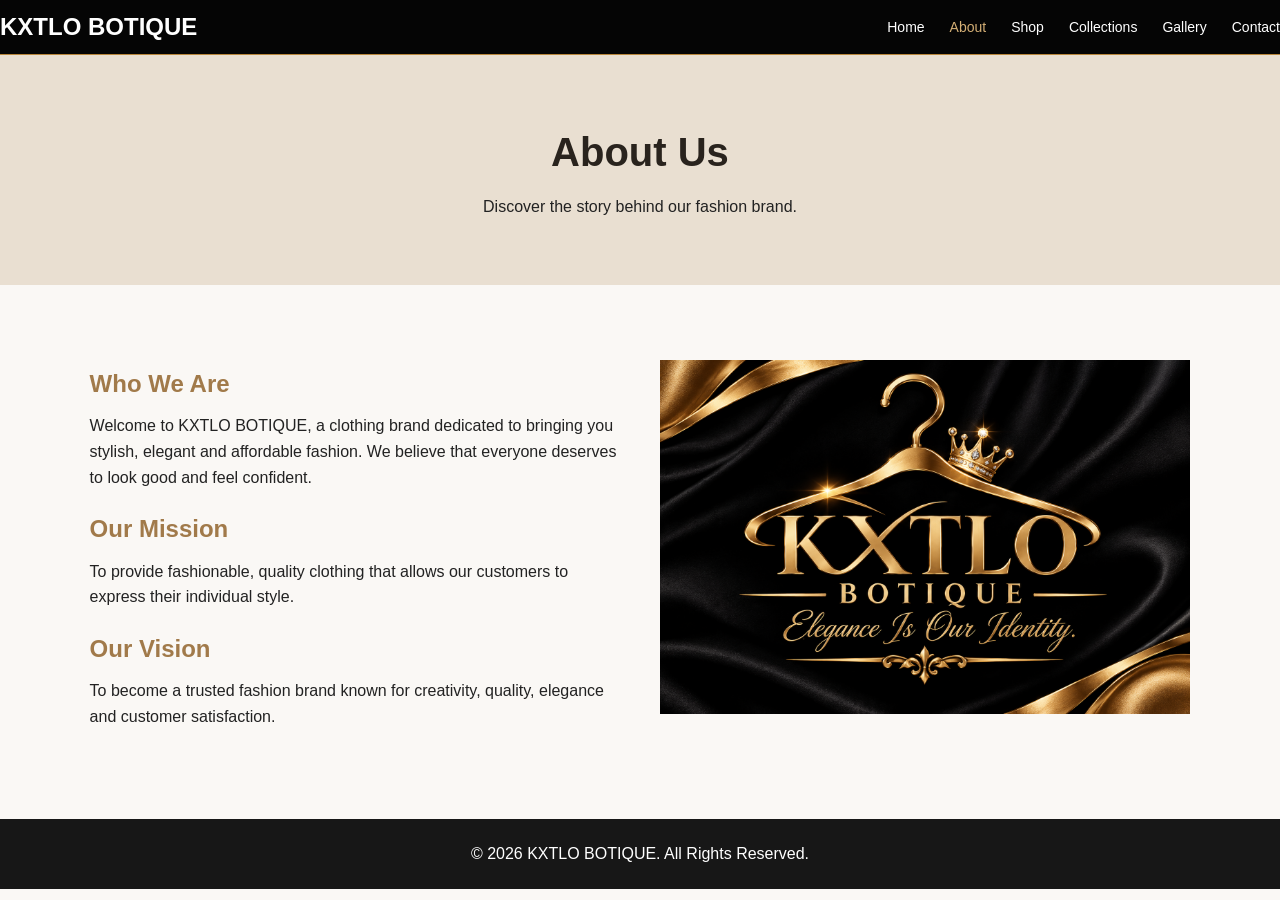
==== about.html @ f19df477 "Update about.html" ====
<!DOCTYPE html>
<html lang="en">
<head>
    <meta charset="UTF-8">
    <meta name="viewport" content="width=device-width, initial-scale=1.0">
    <title>About Us | KXTLO BOTIQUE</title>
    <link rel="stylesheet" href="style.css">
</head>
<body>

<header>
    <h2 class="logo">KXTLO BOTIQUE</h2>
    <nav>
        <a href="index.html">Home</a>
        <a href="about.html" class="active">About</a>
        <a href="shop.html">Shop</a>
        <a href="collections.html">Collections</a>
        <a href="gallery.html">Gallery</a>
        <a href="contact.html">Contact</a>
    </nav>
</header>

<section class="page-banner">
    <h1>About Us</h1>
    <p>Discover the story behind our fashion brand.</p>
</section>

<section class="about-section">
    <div>
        <h2>Who We Are</h2>
        <p>
            Welcome to KXTLO BOTIQUE, a clothing brand dedicated
            to bringing you stylish, elegant and affordable fashion.
            We believe that everyone deserves to look good and feel confident.
        </p>

        <h2>Our Mission</h2>
        <p>
            To provide fashionable, quality clothing that allows
            our customers to express their individual style.
        </p>

        <h2>Our Vision</h2>
        <p>
            To become a trusted fashion brand known for creativity,
            quality, elegance and customer satisfaction.
        </p>
    </div>

    <img src="Luxurious Gold Crown Hanger Boutique Logo.png"
         alt="Fashion boutique">
</section>

<footer>
    <p>&copy; 2026 KXTLO BOTIQUE. All Rights Reserved.</p>
</footer>

</body>
</html>
---- style.css ----
/* GENERAL STYLING */

* {
    margin: 0;
    padding: 0;
    box-sizing: border-box;
}

body {
    font-family: Arial, sans-serif;
    background-color: #faf8f5;
    color: #222;
    line-height: 1.6;
}

/* NAVIGATION BAR */

header {
    background-color: #171717;
    color: white;
    padding: 20px 5%;
    display: flex;
    justify-content: space-between;
    align-items: center;
    flex-wrap: wrap;
    gap: 15px;
}

header {
    background: #050505;
    padding: 8px 0;
    border-bottom: 1px solid #b8863b;
}

header .brand {
    display: flex;
    align-items: center;
    text-decoration: none;
}

header .brand img {
    width: 65px;
    height: 48px;
    object-fit: contain;
    object-position: center;
    display: block;
}

header .container.nav {
    display: flex;
    align-items: center;
    justify-content: space-between;
    min-height: 60px;
    gap: 20px;
}

header nav {
    display: flex;
    align-items: center;
    gap: 25px;
}
@media (max-width: 600px) {
    header .brand img {
        width: 52px;
        height: 42px;
    }
}

nav {
    display: flex;
    flex-wrap: wrap;
    gap: 20px;
}

nav a {
    color: white;
    text-decoration: none;
    font-size: 14px;
    transition: 0.3s;
}

nav a:hover,
nav a.active {
    color: #d4af75;
}

/* HOME PAGE HERO */

.hero {
    min-height: 520px;
    background:
    linear-gradient(rgba(0,0,0,0.45), rgba(0,0,0,0.45)),
    url("https://images.unsplash.com/photo-1483985988355-763728e1935b?w=1600")
    center/cover no-repeat;

    display: flex;
    align-items: center;
    justify-content: center;
    text-align: center;
    color: white;
    padding: 40px 20px;
}

.hero-content h1 {
    font-size: 52px;
    margin: 15px 0;
}

.hero-content p {
    margin-bottom: 20px;
}

/* BUTTONS */

.btn {
    display: inline-block;
    background-color: #b89460;
    color: white;
    padding: 12px 25px;
    text-decoration: none;
    border: none;
    cursor: pointer;
    margin-top: 12px;
    transition: 0.3s;
}

.btn:hover {
    background-color: #171717;
}

/* GENERAL SECTIONS */

.section {
    padding: 60px 7%;
    text-align: center;
}

.section h2 {
    font-size: 30px;
    margin-bottom: 20px;
}

/* PAGE BANNERS */

.page-banner {
    background-color: #e9dfd1;
    text-align: center;
    padding: 65px 20px;
}

.page-banner h1 {
    font-size: 40px;
    color: #29231d;
    margin-bottom: 10px;
}

/* PRODUCT CARDS */

.products {
    display: grid;
    grid-template-columns: repeat(auto-fit, minmax(220px, 1fr));
    gap: 25px;
    margin-top: 30px;
}

.product {
    background-color: white;
    padding: 15px;
    box-shadow: 0 3px 12px rgba(0,0,0,0.08);
    transition: 0.3s;
}

.product:hover {
    transform: translateY(-5px);
}

.product img {
    width: 100%;
    height: 280px;
    object-fit: cover;
}

.product h3 {
    margin-top: 12px;
    color: #29231d;
}

.product p {
    margin: 10px 0;
}

/* ABOUT PAGE */

.about-section {
    display: grid;
    grid-template-columns: 1fr 1fr;
    gap: 40px;
    align-items: center;
    padding: 60px 7%;
}

.about-section h2 {
    color: #a17a4a;
    margin: 20px 0 10px;
}

.about-section img {
    width: 100%;
    max-height: 450px;
    object-fit: cover;
}

/* GALLERY PAGE */

.gallery {
    display: grid;
    grid-template-columns: repeat(3, 1fr);
    gap: 15px;
    padding: 20px 7%;
}

.gallery img {
    width: 100%;
    height: 300px;
    object-fit: cover;
    transition: 0.3s;
}

.gallery img:hover {
    transform: scale(1.03);
}

/* CONTACT PAGE */

.contact-section {
    display: grid;
    grid-template-columns: 1fr 1fr;
    gap: 40px;
    padding: 60px 7%;
}

.contact-info h2,
form h2 {
    margin-bottom: 20px;
    color: #a17a4a;
}

.contact-info p {
    margin-bottom: 15px;
}

form {
    display: flex;
    flex-direction: column;
    gap: 12px;
}

input,
textarea {
    padding: 12px;
    border: 1px solid #ccc;
    font-family: Arial, sans-serif;
    width: 100%;
}

textarea {
    resize: vertical;
}

form .btn {
    align-self: flex-start;
}

/* FOOTER */

footer {
    background-color: #171717;
    color: white;
    text-align: center;
    padding: 22px;
    margin-top: 30px;
}

/* MOBILE RESPONSIVENESS */

@media (max-width: 768px) {

    header {
        flex-direction: column;
        text-align: center;
    }

    nav {
        justify-content: center;
        gap: 12px;
    }

    .hero-content h1 {
        font-size: 34px;
    }

    .about-section,
    .contact-section {
        grid-template-columns: 1fr;
    }

    .gallery {
        grid-template-columns: repeat(2, 1fr);
    }

}

@media (max-width: 480px) {

    .gallery {
        grid-template-columns: 1fr;
    }

    .page-banner h1 {
        font-size: 30px;
    }

}
header .brand {
    display: flex;
    align-items: center;
}

header .brand img.logo {
    width: 75px;
    height: 60px;
    object-fit: contain;
    display: block;
}
.product img,
.product video {
    width: 100%;
    height: 200px;
    object-fit: contain;
    display: block;
    margin: 0 auto;
}

.product {
    position: relative;
    overflow: hidden;
}
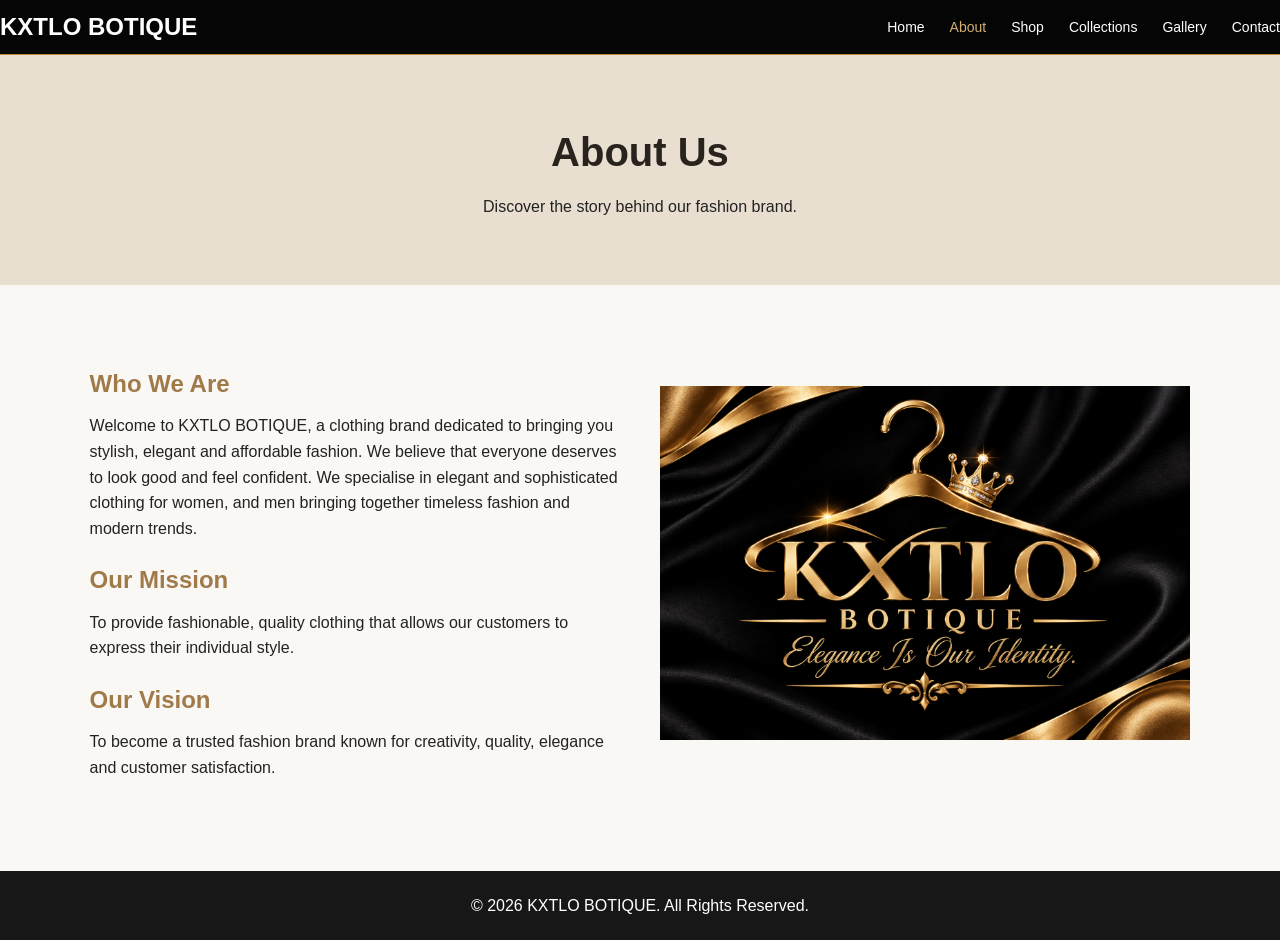
==== commit 7658da00: "Update about.html" ====
--- a/about.html
+++ b/about.html
@@ -33,6 +33,8 @@
             Welcome to KXTLO BOTIQUE, a clothing brand dedicated
             to bringing you stylish, elegant and affordable fashion.
             We believe that everyone deserves to look good and feel confident.
+            We specialise in elegant and sophisticated clothing for women, and men bringing together 
+            timeless fashion and modern trends.
         </p>
 
         <h2>Our Mission</h2>
--- a/style.css
+++ b/style.css
@@ -327,11 +327,25 @@
     align-items: center;
 }
 
+/* CIRCULAR SPINNING LOGO */
+
 header .brand img.logo {
-    width: 75px;
+    width: 60px;
     height: 60px;
+    border-radius: 50%;
+    border: 2px solid #b8863b;
     object-fit: contain;
-    display: block;
+    background: #050505;
+    animation: logoFlip 4s linear infinite;
+}
+
+@keyframes logoFlip {
+    from {
+        transform: rotateY(0deg);
+    }
+    to {
+        transform: rotateY(360deg);
+    }
 }
 .product img,
 .product video {
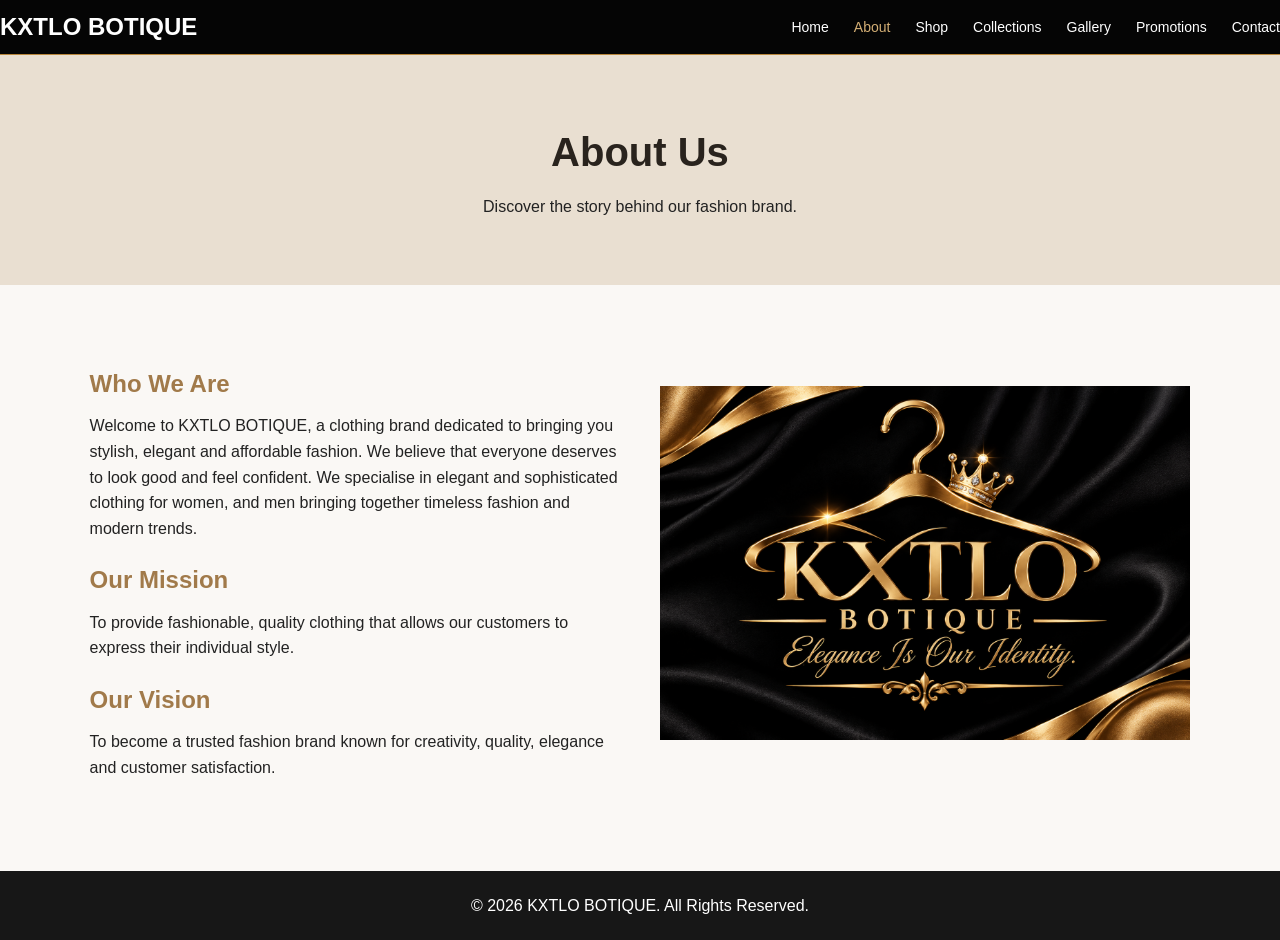
==== commit a107b51c: "Update about.html" ====
--- a/about.html
+++ b/about.html
@@ -17,6 +17,7 @@
         <a href="shop.html">Shop</a>
         <a href="collections.html">Collections</a>
         <a href="gallery.html">Gallery</a>
+        <a href="promotions.html">Promotions</a>
         <a href="contact.html">Contact</a>
     </nav>
 </header>
--- a/style.css
+++ b/style.css
@@ -88,18 +88,39 @@
 /* HOME PAGE HERO */
 
 .hero {
+    position: relative;
     min-height: 520px;
-    background:
-    linear-gradient(rgba(0,0,0,0.45), rgba(0,0,0,0.45)),
-    url("https://images.unsplash.com/photo-1483985988355-763728e1935b?w=1600")
-    center/cover no-repeat;
-
     display: flex;
     align-items: center;
     justify-content: center;
     text-align: center;
     color: white;
     padding: 40px 20px;
+    overflow: hidden;
+    background: #050505;
+}
+
+.hero video {
+    position: absolute;
+    width: 100%;
+    height: 100%;
+    top: 0;
+    left: 0;
+    object-fit: cover;
+    z-index: 0;
+}
+
+.hero::before {
+    content: "";
+    position: absolute;
+    inset: 0;
+    background: rgba(0, 0, 0, 0.45);
+    z-index: 1;
+}
+
+.hero-content {
+    position: relative;
+    z-index: 2;
 }
 
 .hero-content h1 {
@@ -350,7 +371,7 @@
 .product img,
 .product video {
     width: 100%;
-    height: 200px;
+    height: 280px;
     object-fit: contain;
     display: block;
     margin: 0 auto;
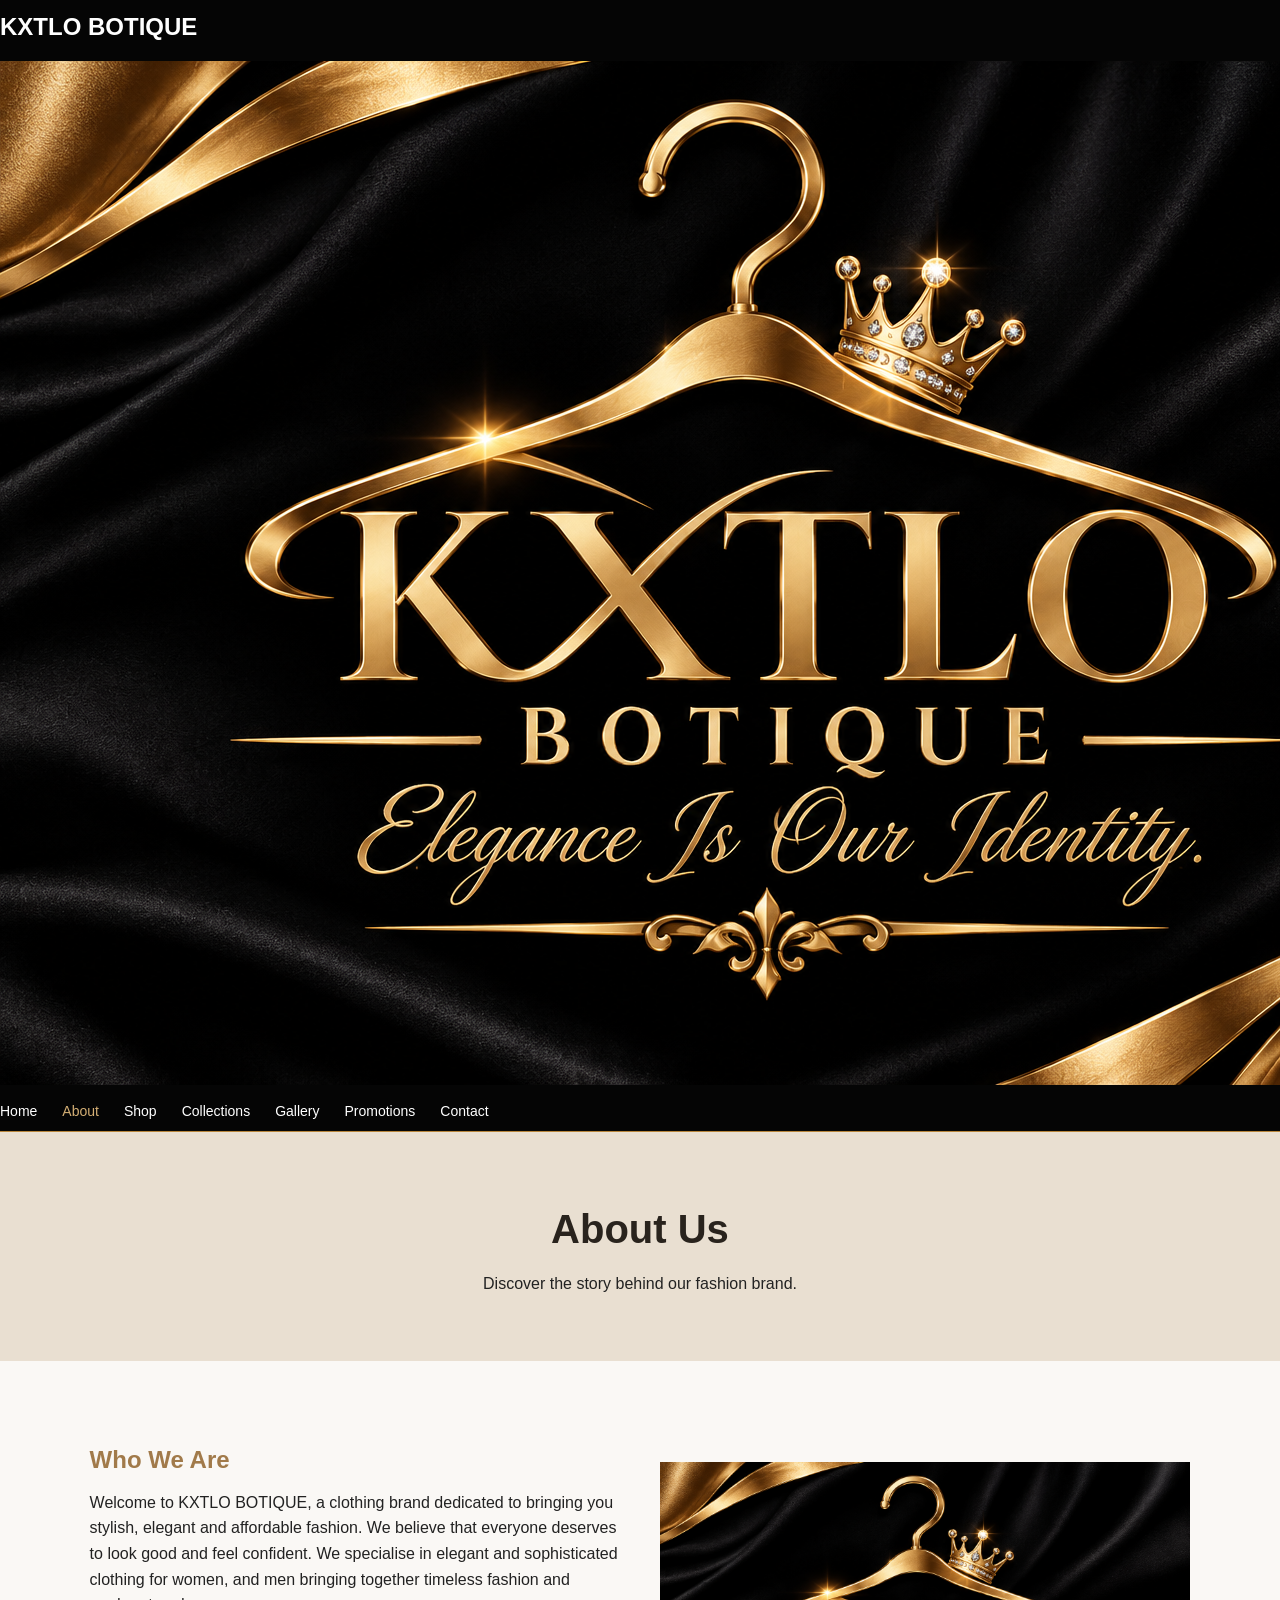
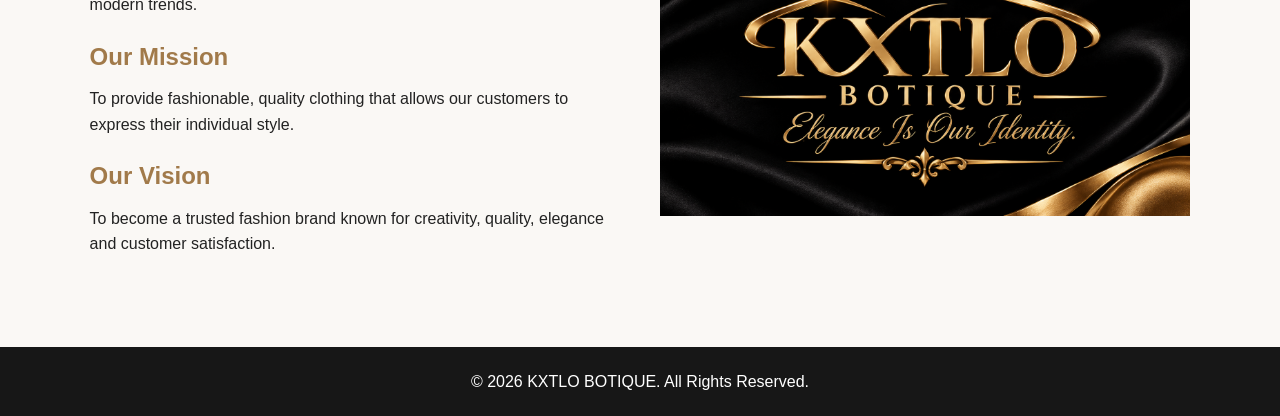
==== commit d830e355: "Add logo image to about.html" ====
--- a/about.html
+++ b/about.html
@@ -11,6 +11,7 @@
 
 <header>
     <h2 class="logo">KXTLO BOTIQUE</h2>
+    <img src="Luxurious Gold Crown Hanger Boutique Logo.png" alt="Kxtlo Boutique Logo" class="logo">
     <nav>
         <a href="index.html">Home</a>
         <a href="about.html" class="active">About</a>
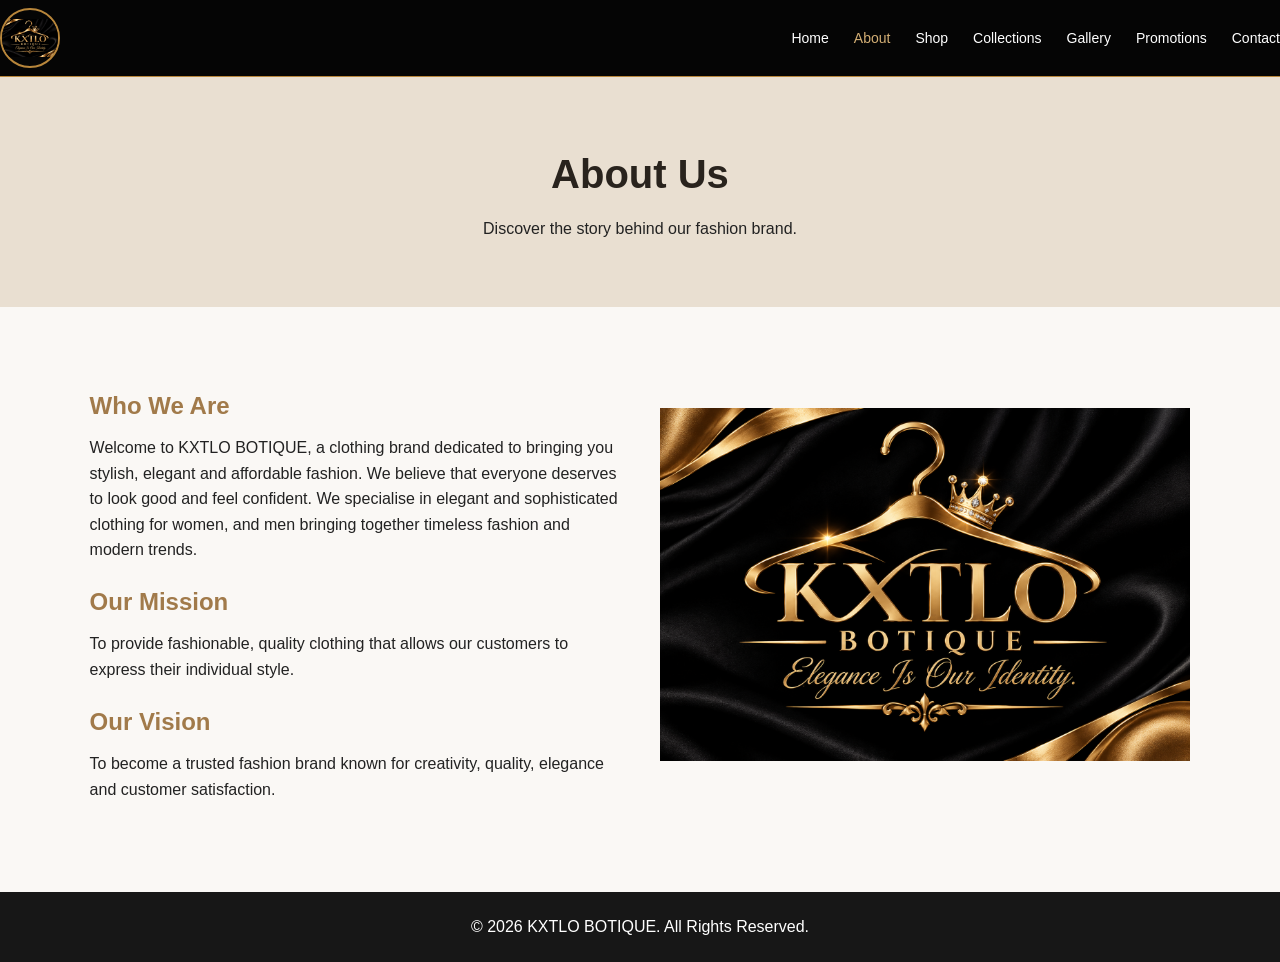
==== commit db9cd2be: "Update about.html" ====
--- a/about.html
+++ b/about.html
@@ -10,7 +10,7 @@
 <body>
 
 <header>
-    <h2 class="logo">KXTLO BOTIQUE</h2>
+     <a href="about.html" class="brand">
     <img src="Luxurious Gold Crown Hanger Boutique Logo.png" alt="Kxtlo Boutique Logo" class="logo">
     <nav>
         <a href="index.html">Home</a>
--- a/style.css
+++ b/style.css
@@ -381,3 +381,24 @@
     position: relative;
     overflow: hidden;
 }
+/* FLIPPING LOGO ON EVERY PAGE */
+
+header img.logo {
+    width: 60px;
+    height: 60px;
+    border-radius: 50%;
+    border: 2px solid #b8863b;
+    object-fit: contain;
+    background: #050505;
+    animation: logoFlip 4s linear infinite;
+    transform-style: preserve-3d;
+}
+
+@keyframes logoFlip {
+    from {
+        transform: rotateY(0deg);
+    }
+    to {
+        transform: rotateY(360deg);
+    }
+}
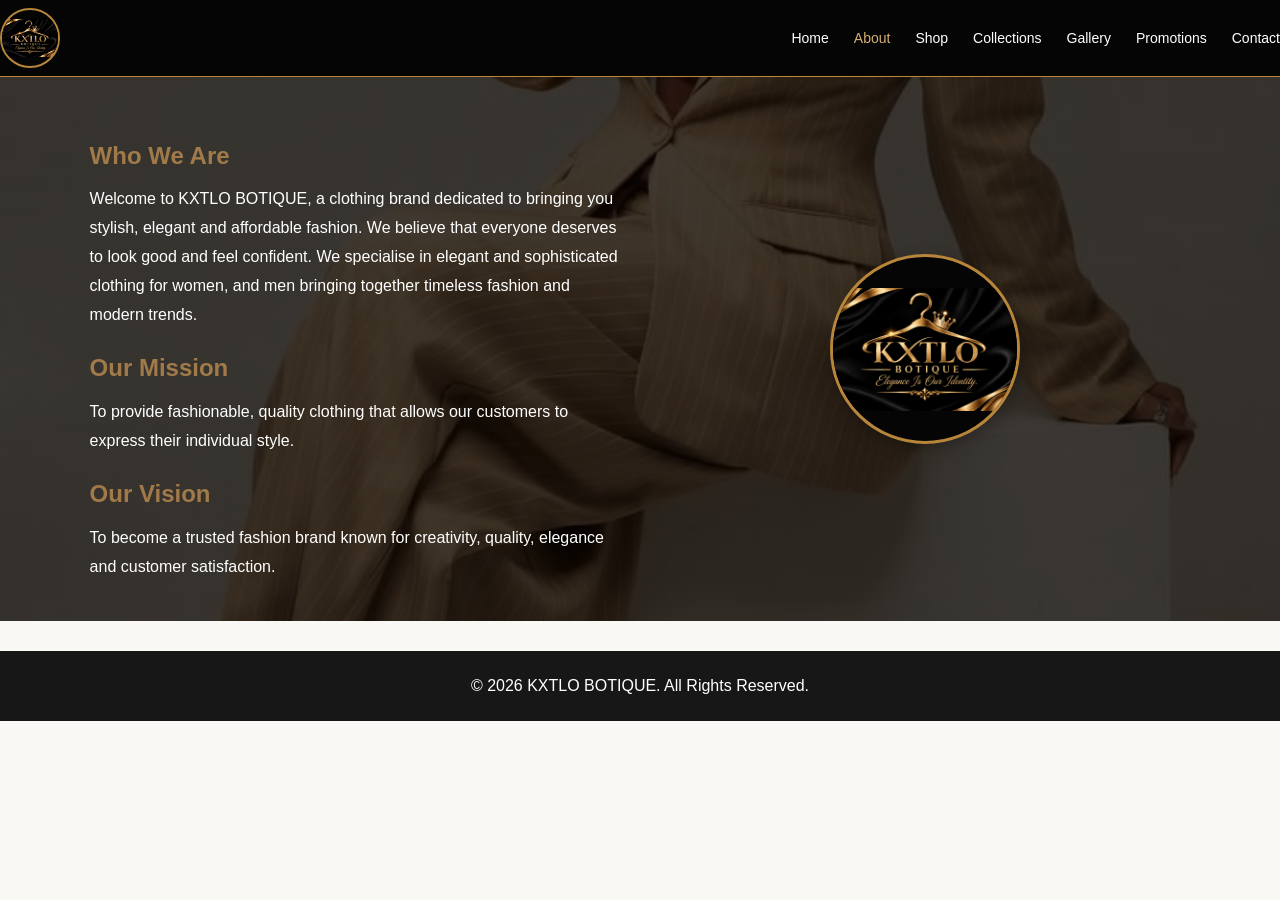
==== commit 181069e4: "Update about.html" ====
--- a/about.html
+++ b/about.html
@@ -12,6 +12,7 @@
 <header>
      <a href="about.html" class="brand">
     <img src="Luxurious Gold Crown Hanger Boutique Logo.png" alt="Kxtlo Boutique Logo" class="logo">
+         </a>
     <nav>
         <a href="index.html">Home</a>
         <a href="about.html" class="active">About</a>
@@ -22,12 +23,6 @@
         <a href="contact.html">Contact</a>
     </nav>
 </header>
-
-<section class="page-banner">
-    <h1>About Us</h1>
-    <p>Discover the story behind our fashion brand.</p>
-</section>
-
 <section class="about-section">
     <div>
         <h2>Who We Are</h2>
--- a/style.css
+++ b/style.css
@@ -170,12 +170,6 @@
     padding: 65px 20px;
 }
 
-.page-banner h1 {
-    font-size: 40px;
-    color: #29231d;
-    margin-bottom: 10px;
-}
-
 /* PRODUCT CARDS */
 
 .products {
@@ -186,7 +180,7 @@
 }
 
 .product {
-    background-color: white;
+    background-color: #b89460;
     padding: 15px;
     box-shadow: 0 3px 12px rgba(0,0,0,0.08);
     transition: 0.3s;
@@ -211,6 +205,8 @@
     margin: 10px 0;
 }
 
+
+
 /* ABOUT PAGE */
 
 .about-section {
@@ -218,7 +214,18 @@
     grid-template-columns: 1fr 1fr;
     gap: 40px;
     align-items: center;
-    padding: 60px 7%;
+    padding: 40px 7%;
+
+    /* Background picture */
+    background:
+        linear-gradient(rgba(0,0,0,0.75), rgba(0,0,0,0.75)),
+        url("jpg");
+
+    background-size: cover;
+    background-position: center;
+    background-repeat: no-repeat;
+
+    color: white;
 }
 
 .about-section h2 {
@@ -226,10 +233,24 @@
     margin: 20px 0 10px;
 }
 
+.about-section p {
+    color: white;
+    line-height: 1.8;
+}
+
+
+/* ABOUT PAGE CIRCULAR FLIPPING LOGO */
+
 .about-section img {
-    width: 100%;
-    max-height: 450px;
-    object-fit: cover;
+    width: 190px;
+    height: 190px;
+    border-radius: 50%;
+    border: 3px solid #b8863b;
+    object-fit: contain;
+    background: #050505;
+    animation: logoFlip 4s linear infinite;
+    box-shadow: 0 5px 15px rgba(0, 0, 0, 0.25);
+    justify-self: center;
 }
 
 /* GALLERY PAGE */
@@ -258,7 +279,7 @@
     display: grid;
     grid-template-columns: 1fr 1fr;
     gap: 40px;
-    padding: 60px 7%;
+    padding: 50px 7%;
 }
 
 .contact-info h2,
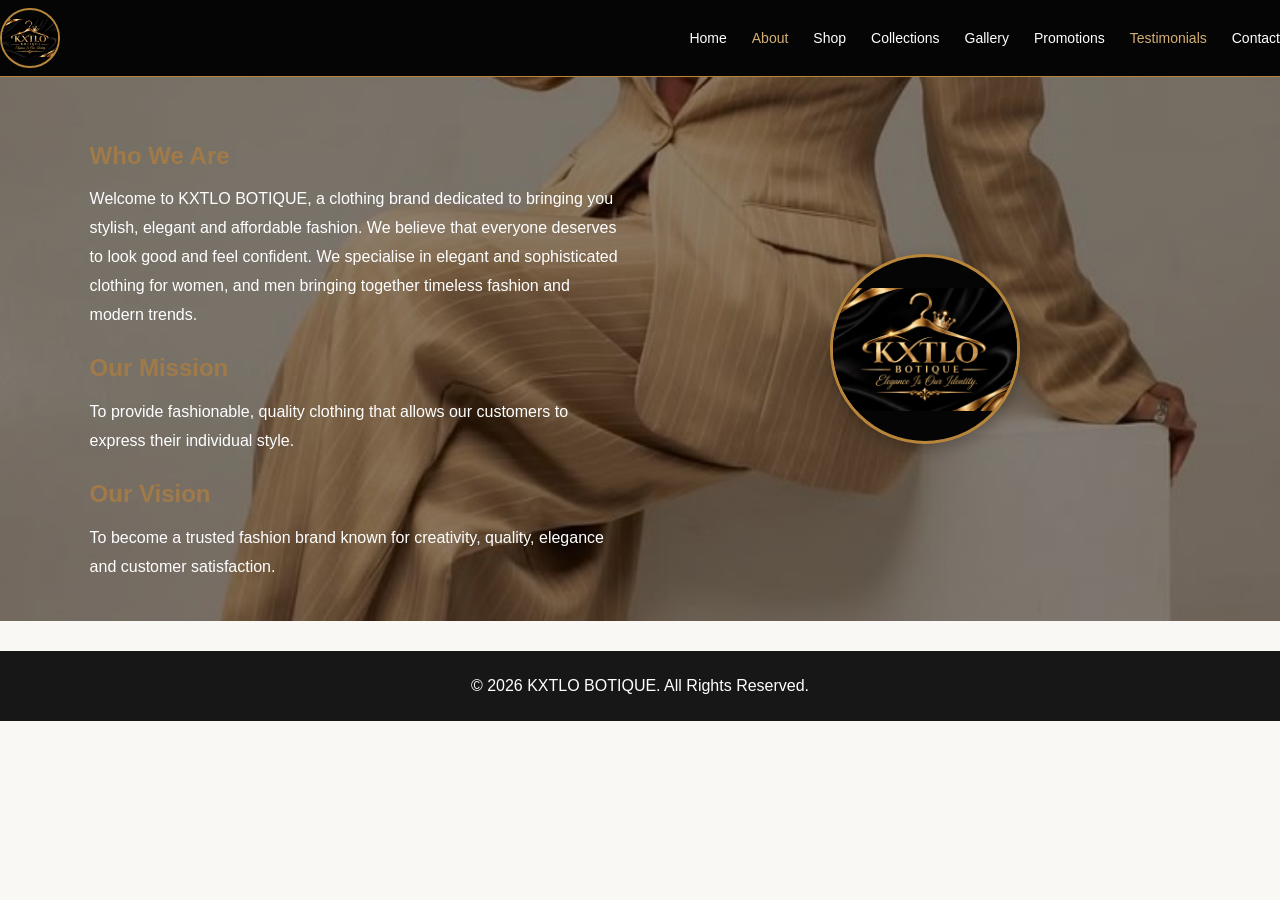
==== commit 87bbb92d: "Add active class to testimonials link in about.html" ====
--- a/about.html
+++ b/about.html
@@ -20,6 +20,7 @@
         <a href="collections.html">Collections</a>
         <a href="gallery.html">Gallery</a>
         <a href="promotions.html">Promotions</a>
+        <a href="testimonials.html" class="active">Testimonials</a>
         <a href="contact.html">Contact</a>
     </nav>
 </header>
--- a/style.css
+++ b/style.css
@@ -162,13 +162,6 @@
     margin-bottom: 20px;
 }
 
-/* PAGE BANNERS */
-
-.page-banner {
-    background-color: #e9dfd1;
-    text-align: center;
-    padding: 65px 20px;
-}
 
 /* PRODUCT CARDS */
 
@@ -218,7 +211,7 @@
 
     /* Background picture */
     background:
-        linear-gradient(rgba(0,0,0,0.75), rgba(0,0,0,0.75)),
+        linear-gradient(rgba(0,0,0,0.45), rgba(0,0,0,0.45)),
         url("jpg");
 
     background-size: cover;
